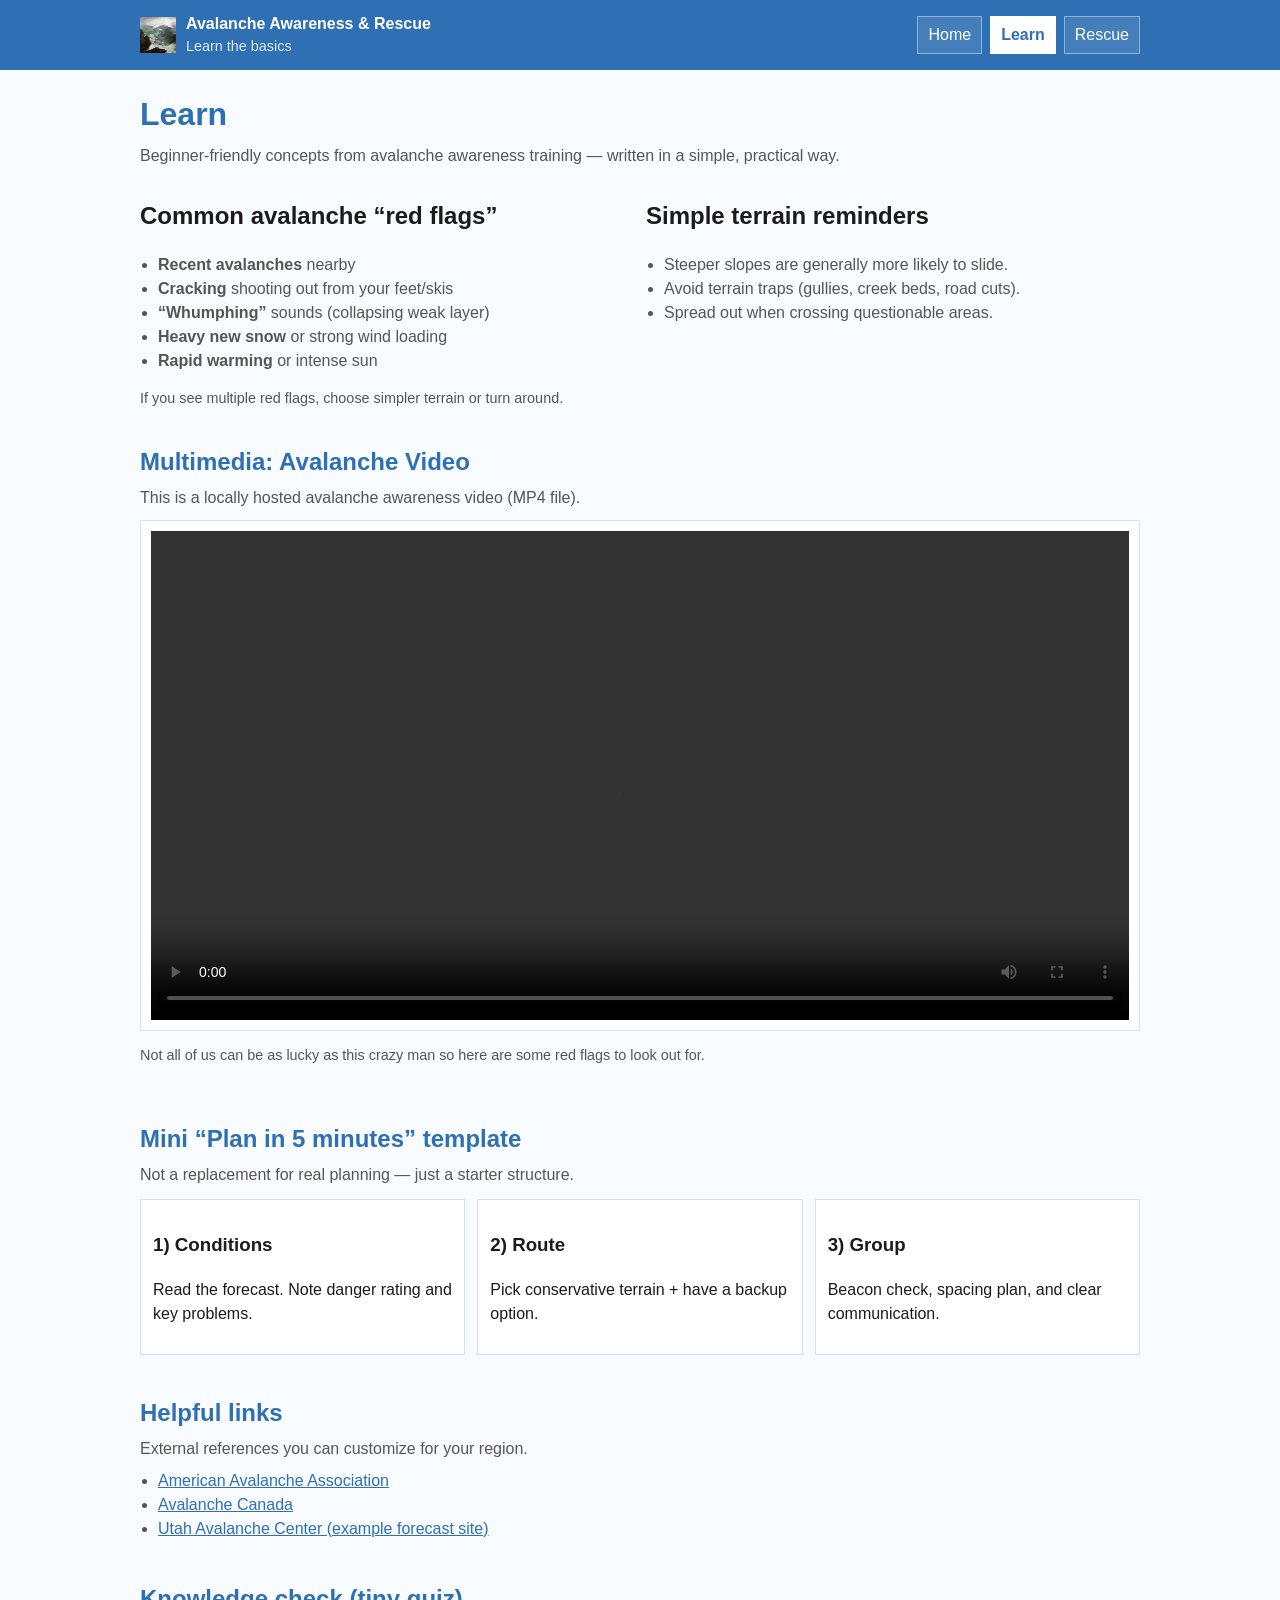
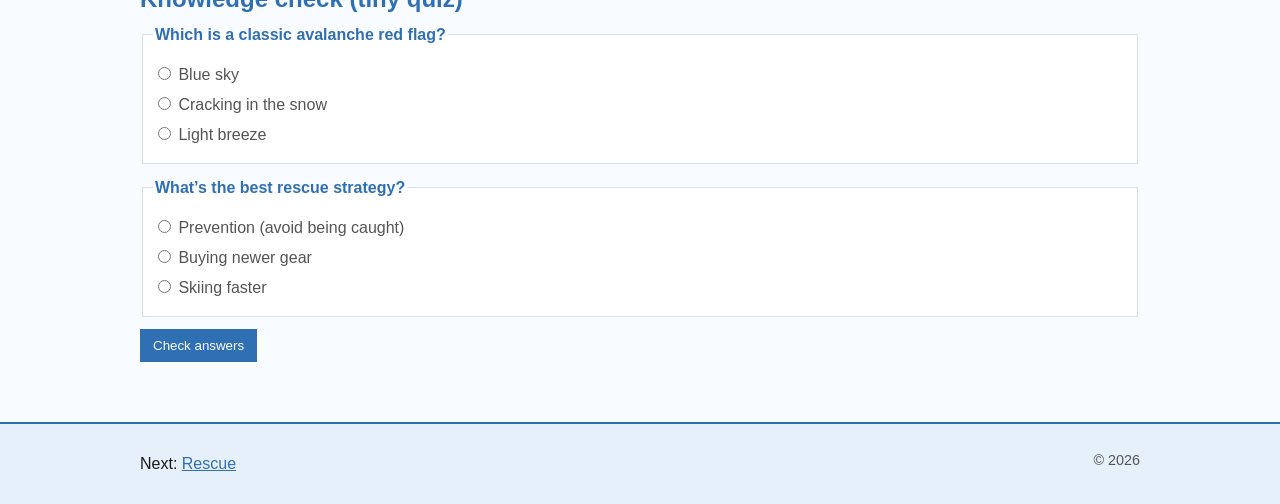
==== learn.html @ 3cc36f97 "Final" ====
<!doctype html>
<html lang="en">

<head>
  <meta charset="UTF-8" />
  <meta name="viewport" content="width=device-width, initial-scale=1.0" />
  <title>Avalanche Awareness & Rescue | Learn</title>
  <link rel="stylesheet" href="style/styles.css" />
  <script defer src="js/script.js"></script>
</head>

<body>
  <a class="skip-link" href="#main">Skip to content</a>

  <header class="site-header">
    <div class="container header-inner">
      <div class="brand">
        <img src="media/avalanche.jpeg" class="brand-logo" alt="Snow mountain icon" />
        <div>
          <p class="brand-title">Avalanche Awareness & Rescue</p>
          <p class="brand-subtitle">Learn the basics</p>
        </div>
      </div>

      <nav class="site-nav" aria-label="Main navigation">
        <a class="nav-link" href="index.html">Home</a>
        <a class="nav-link active" href="learn.html">Learn</a>
        <a class="nav-link" href="rescue.html">Rescue</a>
      </nav>
    </div>
  </header>

  <main id="main" class="container section">
    <header class="section-header">
      <h1>Learn</h1>
      <p>
        Beginner-friendly concepts from avalanche awareness training — written in a simple,
        practical way.
      </p>
    </header>

    <section class="two-col">
      <article>
        <h2>Common avalanche “red flags”</h2>
        <ul class="styled-list">
          <li><strong>Recent avalanches</strong> nearby</li>
          <li><strong>Cracking</strong> shooting out from your feet/skis</li>
          <li><strong>“Whumphing”</strong> sounds (collapsing weak layer)</li>
          <li><strong>Heavy new snow</strong> or strong wind loading</li>
          <li><strong>Rapid warming</strong> or intense sun</li>
        </ul>
        <p class="small-note">If you see multiple red flags, choose simpler terrain or turn around.</p>
      </article>

      <article>
        <h2>Simple terrain reminders</h2>
        <ul class="styled-list">
          <li>Steeper slopes are generally more likely to slide.</li>
          <li>Avoid terrain traps (gullies, creek beds, road cuts).</li>
          <li>Spread out when crossing questionable areas.</li>
        </ul>
      </article>
    </section>

    <section class="section">
      <header class="section-header">
        <h2>Multimedia: Avalanche Video</h2>
        <p>This is a locally hosted avalanche awareness video (MP4 file).</p>
      </header>

      <div class="video-wrap">
        <video controls width="100%">
          <source src="media/avalanche.mp4" type="video/mp4" />
          Your browser does not support the video tag.
        </video>
      </div>

      <p class="small-note">
        Not all of us can be as lucky as this crazy man so here are some red flags to look out for.
      </p>
    </section>

    <section class="section">
      <header class="section-header">
        <h2>Mini “Plan in 5 minutes” template</h2>
        <p>Not a replacement for real planning — just a starter structure.</p>
      </header>

      <div class="cards">
        <article class="card">
          <h3>1) Conditions</h3>
          <p>Read the forecast. Note danger rating and key problems.</p>
        </article>
        <article class="card">
          <h3>2) Route</h3>
          <p>Pick conservative terrain + have a backup option.</p>
        </article>
        <article class="card">
          <h3>3) Group</h3>
          <p>Beacon check, spacing plan, and clear communication.</p>
        </article>
      </div>
    </section>

    <section class="section" id="links">
      <header class="section-header">
        <h2>Helpful links</h2>
        <p>External references you can customize for your region.</p>
      </header>

      <ul class="styled-list">
        <li>
          <a class="text-link" href="https://avalanche.org/" target="_blank" rel="noreferrer">
            American Avalanche Association
          </a>
        </li>
        <li>
          <a class="text-link" href="https://www.avalanche.ca/" target="_blank" rel="noreferrer">
            Avalanche Canada
          </a>
        </li>
        <li>
          <a class="text-link" href="https://utahavalanchecenter.org/" target="_blank" rel="noreferrer">
            Utah Avalanche Center (example forecast site)
          </a>
        </li>
      </ul>
    </section>

    <section class="section">
      <header class="section-header">
        <h2>Knowledge check (tiny quiz)</h2>
      </header>

      <form class="quiz" id="quizForm">
        <fieldset>
          <legend>Which is a classic avalanche red flag?</legend>
          <label><input type="radio" name="q1" value="a" /> Blue sky</label>
          <label><input type="radio" name="q1" value="b" /> Cracking in the snow</label>
          <label><input type="radio" name="q1" value="c" /> Light breeze</label>
        </fieldset>

        <fieldset>
          <legend>What’s the best rescue strategy?</legend>
          <label><input type="radio" name="q2" value="a" /> Prevention (avoid being caught)</label>
          <label><input type="radio" name="q2" value="b" /> Buying newer gear</label>
          <label><input type="radio" name="q2" value="c" /> Skiing faster</label>
        </fieldset>

        <button class="btn" type="submit">Check answers</button>
        <p class="tip-box" id="quizResult" hidden></p>
      </form>
    </section>
  </main>

  <footer class="site-footer">
    <div class="container footer-inner">
      <p>Next: <a class="footer-link" href="rescue.html">Rescue</a></p>
      <p class="small-note">© <span id="year"></span></p>
    </div>
  </footer>
</body>

</html>
---- style/styles.css ----
/* Simple Intro Web Dev style with a little nice color */

:root {
  --bg: #f8fbff;
  --text: #1b1b1b;
  --muted: #555;
  --border: #d6e2f0;

  --primary: #2f6fb3;      /* soft blue */
  --primary-light: #e6f0fb;
  --accent: #3aa37c;       /* subtle green accent */

  --cardbg: #ffffff;
}

* {
  box-sizing: border-box;
}

body {
  margin: 0;
  font-family: Arial, Helvetica, sans-serif;
  line-height: 1.5;
  background: var(--bg);
  color: var(--text);
}

/* container */
.container {
  width: min(1000px, calc(100% - 24px));
  margin: 0 auto;
}

.section {
  padding: 20px 0;
}

/* skip link */
.skip-link {
  position: absolute;
  left: -999px;
  top: 8px;
  background: #000;
  color: #fff;
  padding: 6px 10px;
}
.skip-link:focus {
  left: 10px;
}

/* header */
.site-header {
  background: var(--primary);
  color: white;
}

.header-inner {
  display: flex;
  justify-content: space-between;
  align-items: center;
  padding: 12px 0;
  gap: 10px;
}

.brand {
  display: flex;
  align-items: center;
  gap: 10px;
}

.brand-logo {
  width: 36px;
  height: 36px;
}

.brand-title {
  margin: 0;
  font-weight: bold;
}

.brand-subtitle {
  margin: 0;
  font-size: 0.9rem;
  opacity: 0.85;
}

/* nav */
.site-nav {
  display: flex;
  gap: 8px;
  flex-wrap: wrap;
}

.nav-link {
  text-decoration: none;
  color: white;
  padding: 6px 10px;
  border: 1px solid rgba(255,255,255,0.4);
  background: rgba(255,255,255,0.1);
}

.nav-link.active {
  background: white;
  color: var(--primary);
  font-weight: bold;
}

/* hero */
.hero {
  padding: 20px 0;
}

.hero-inner {
  display: flex;
  gap: 12px;
  align-items: stretch;
}

.hero-text,
.hero-card {
  border: 1px solid var(--border);
  background: var(--cardbg);
  padding: 14px;
}

.hero-text {
  flex: 2;
}

.hero-card {
  flex: 1;
  background: var(--primary-light);
}

.hero-bullets {
  color: var(--muted);
}

.hero-actions {
  display: flex;
  gap: 10px;
  flex-wrap: wrap;
  margin-top: 10px;
}

.small-note {
  color: var(--muted);
  font-size: 0.9rem;
}

/* buttons */
.btn {
  display: inline-block;
  padding: 8px 12px;
  border: 1px solid var(--primary);
  background: var(--primary);
  color: white;
  text-decoration: none;
  cursor: pointer;
}

.btn:hover {
  opacity: 0.9;
}

.btn-secondary {
  background: var(--accent);
  border-color: var(--accent);
}

.btn-small {
  width: 100%;
  margin-top: 8px;
}

/* section headers */
.section-header h1,
.section-header h2 {
  margin: 0 0 6px 0;
  color: var(--primary);
}

.section-header p {
  margin: 0;
  color: var(--muted);
}

/* cards */
.cards {
  display: flex;
  gap: 12px;
  flex-wrap: wrap;
  margin-top: 12px;
}

.card {
  flex: 1 1 220px;
  border: 1px solid var(--border);
  background: var(--cardbg);
  padding: 12px;
}

.text-link {
  color: var(--primary);
}
.text-link:hover {
  text-decoration: underline;
}

/* two-column */
.two-col {
  display: flex;
  gap: 12px;
  margin-top: 10px;
}

.two-col > * {
  flex: 1;
}

.styled-list {
  margin: 8px 0 0 0;
  padding-left: 18px;
  color: var(--muted);
}

/* callout */
.callout {
  border: 1px solid var(--accent);
  background: #f3faf7;
  padding: 12px;
}

/* timeline */
.timeline {
  display: flex;
  flex-direction: column;
  gap: 10px;
  margin-top: 12px;
}

.timeline-step {
  border: 1px solid var(--border);
  padding: 12px;
  background: var(--cardbg);
}

/* table */
.table-wrap {
  overflow-x: auto;
  border: 1px solid var(--border);
  background: white;
}

.gear-table {
  width: 100%;
  border-collapse: collapse;
  min-width: 600px;
}

.gear-table caption {
  text-align: left;
  padding: 8px;
  color: var(--muted);
}

.gear-table th,
.gear-table td {
  border-top: 1px solid var(--border);
  padding: 10px;
  text-align: left;
}

.gear-table thead th {
  background: var(--primary-light);
  color: var(--primary);
}

/* video */
.video-wrap {
  margin-top: 10px;
  border: 1px solid var(--border);
  padding: 10px;
  background: white;
}

.video-wrap iframe {
  width: 100%;
  height: 360px;
  border: 0;
  display: block;
}

video {
  width: 100%;
  height: auto;
  display: block;
}

/* image */

.image-wrapper {
  text-align: center;
  margin: 20px 0;
}

.rescue-image {
  max-width: 100%;
  height: auto;
  border: 2px solid var(--border);
  padding: 6px;
  background: #ffffff;
}

/* quiz */
.quiz fieldset {
  border: 1px solid var(--border);
  padding: 10px;
  margin-bottom: 12px;
  background: #ffffff;
}

.quiz legend {
  font-weight: bold;
  color: var(--primary);
}

.quiz label {
  display: block;
  margin: 6px 0;
  color: var(--muted);
}

/* footer */
.site-footer {
  border-top: 2px solid var(--primary);
  background: var(--primary-light);
  padding: 12px 0;
  margin-top: 20px;
}

.footer-inner {
  display: flex;
  justify-content: space-between;
  gap: 10px;
  flex-wrap: wrap;
}

.footer-link {
  color: var(--primary);
}

/* responsive requirement */
@media (max-width: 850px) {
  .header-inner {
    flex-direction: column;
    align-items: flex-start;
  }

  .hero-inner {
    flex-direction: column;
  }

  .two-col {
    flex-direction: column;
  }
}
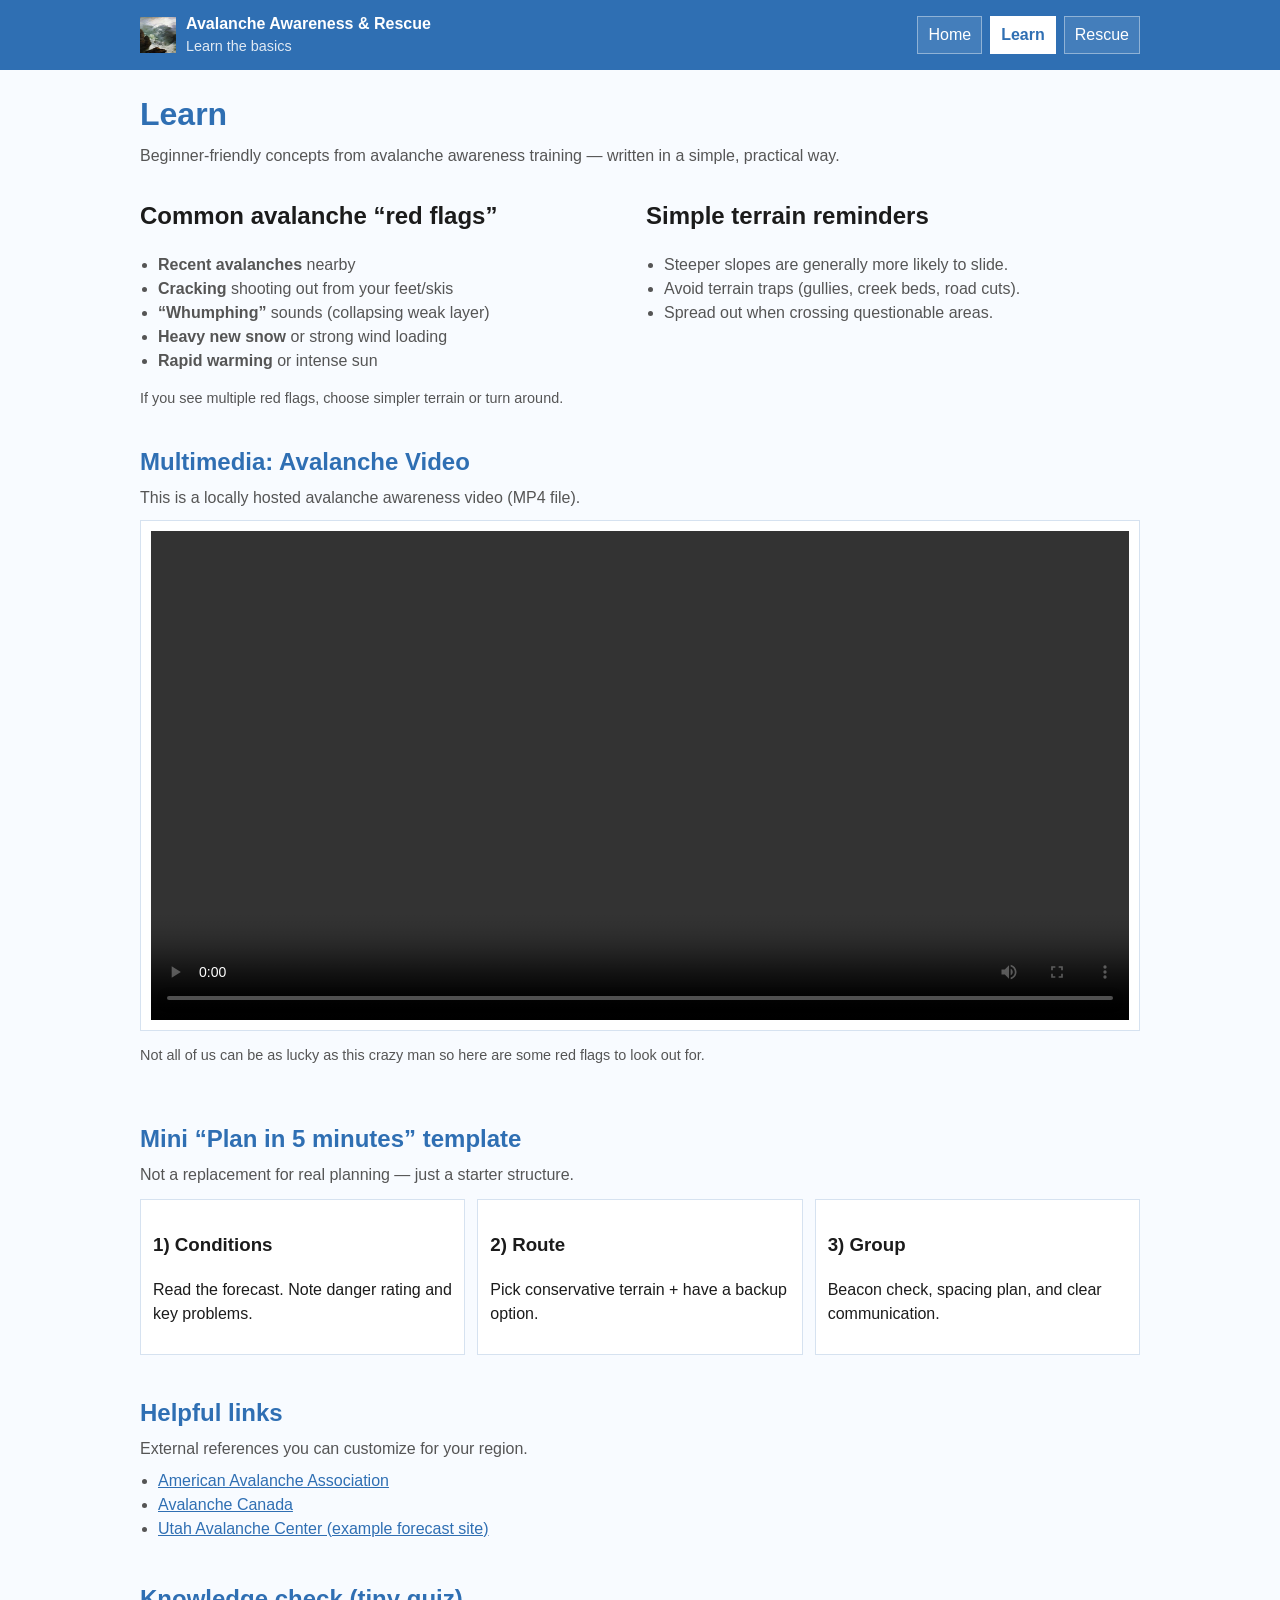
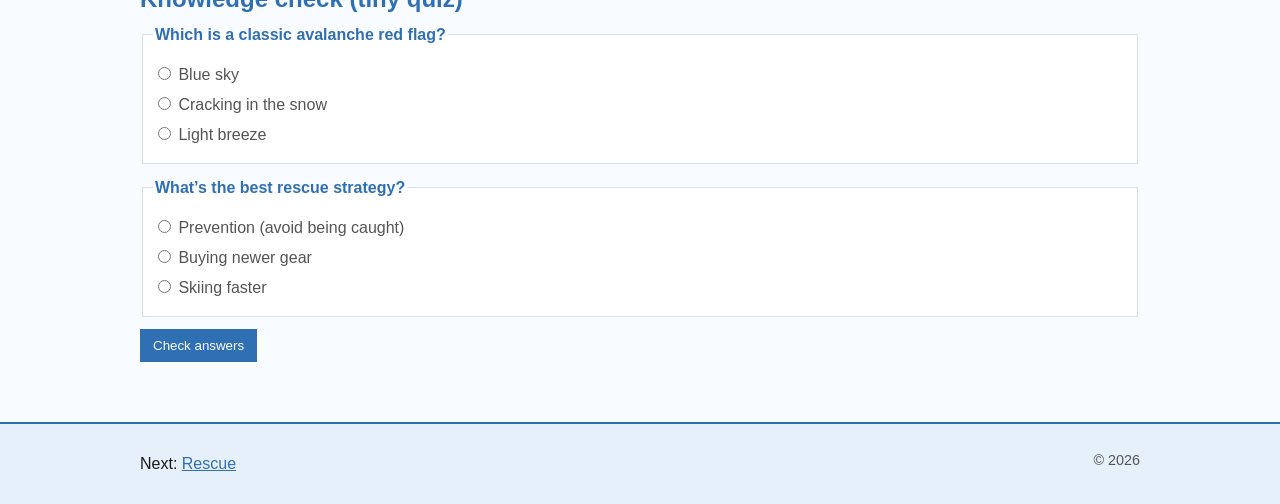
==== commit a9cadb15: "Fixed avalanche video" ====
--- a/learn.html
+++ b/learn.html
@@ -70,7 +70,7 @@
 
       <div class="video-wrap">
         <video controls width="100%">
-          <source src="media/avalanche.mp4" type="video/mp4" />
+          <source src="media/Avalanche.mp4" type="video/mp4" />
           Your browser does not support the video tag.
         </video>
       </div>
--- a/style/styles.css
+++ b/style/styles.css
@@ -6,9 +6,9 @@
   --muted: #555;
   --border: #d6e2f0;
 
-  --primary: #2f6fb3;      /* soft blue */
+  --primary: #2f6fb3;
   --primary-light: #e6f0fb;
-  --accent: #3aa37c;       /* subtle green accent */
+  --accent: #3aa37c;
 
   --cardbg: #ffffff;
 }
